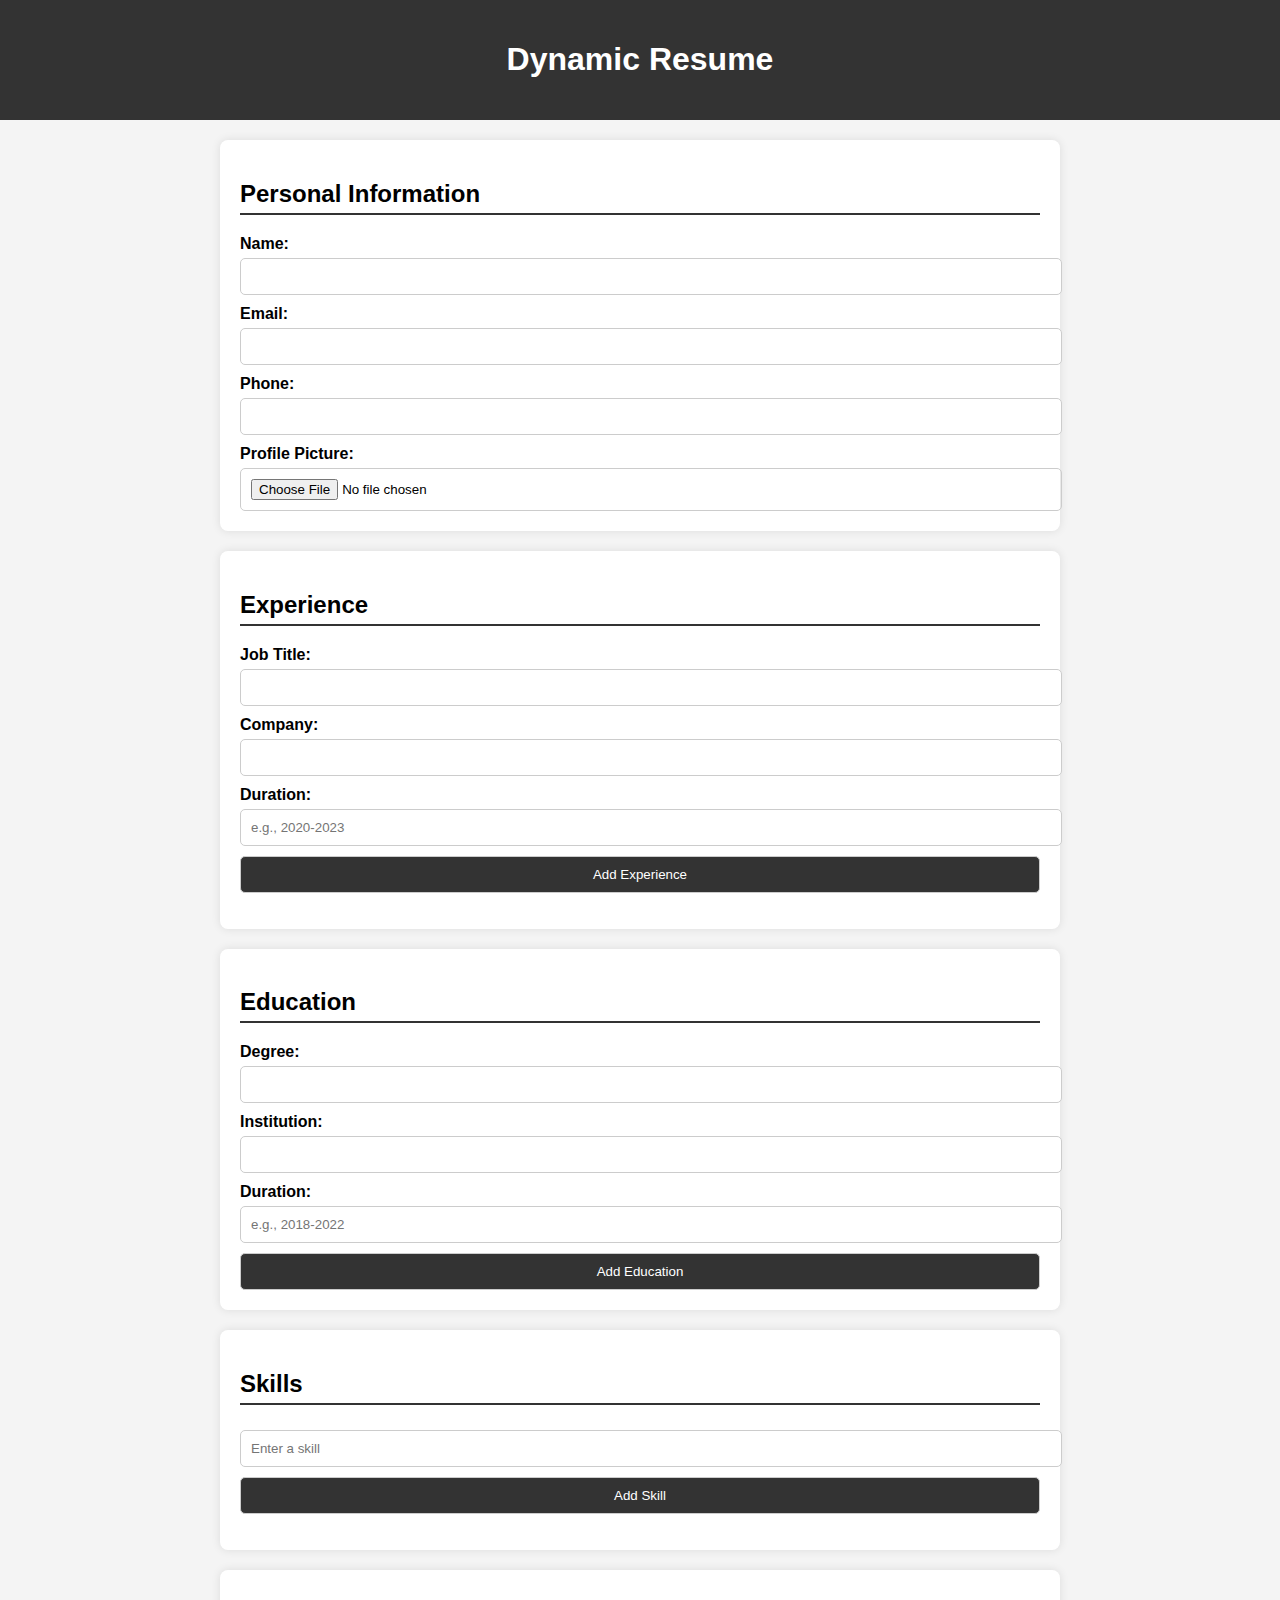
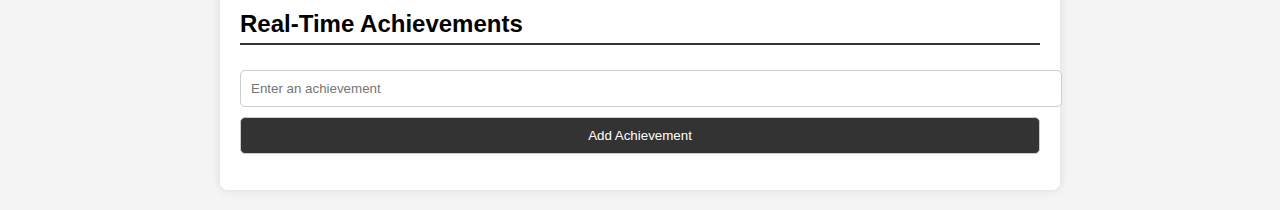
==== index.html @ eaba987c "testing" ====
<!DOCTYPE html>
<html lang="en">
<head>
    <meta charset="UTF-8">
    <meta name="viewport" content="width=device-width, initial-scale=1.0">
    <title>Dynamic Resume Builder</title>
    <link rel="stylesheet" href="styles.css">
</head>
<body>
    <header>
        <h1>Dynamic Resume</h1>
    </header>
    <section id="personal-info">
        <h2>Personal Information</h2>
        <form id="personal-form">
            <label for="name">Name:</label>
            <input type="text" id="name" name="name" required>
            
            <label for="email">Email:</label>
            <input type="email" id="email" name="email" required>
            
            <label for="phone">Phone:</label>
            <input type="tel" id="phone" name="phone" required>
            
            <label for="profile-pic">Profile Picture:</label>
            <input type="file" id="profile-pic" name="profile-pic">
        </form>
    </section>
    <section id="experience">
        <h2>Experience</h2>
        <label for="job-title">Job Title:</label>
        <input type="text" id="job-title" name="job-title" required>
        <label for="company">Company:</label>
        <input type="text" id="company" name="company" required>
        <label for="experience-duration">Duration:</label>
        <input type="text" id="experience-duration" name="experience-duration" placeholder="e.g., 2020-2023" required>
        <button id="add-experience">Add Experience</button>
        <ul id="experience-list"></ul>
    </section>
    <section id="education">
        <h2>Education</h2>
        <label for="degree">Degree:</label>
        <input type="text" id="degree" name="degree" required>
        <label for="institution">Institution:</label>
        <input type="text" id="institution" name="institution" required>
        <label for="education-duration">Duration:</label>
        <input type="text" id="education-duration" name="education-duration" placeholder="e.g., 2018-2022" required>
        <button id="add-education">Add Education</button>
        <div id="education-list"></div>
    </section>
    <section id="skills">
        <h2>Skills</h2>
        <input type="text" id="skill-input" placeholder="Enter a skill">
        <button id="add-skill">Add Skill</button>
        <ul id="skills-list"></ul>
    </section>
    <section id="achievements">
        <h2>Real-Time Achievements</h2>
        <input type="text" id="achievements-input" placeholder="Enter an achievement">
        <button id="add-achievement">Add Achievement</button>
        <ul id="achievements-list"></ul>
    </section>
    <script src="script.js"></script>
</body>
</html>
---- styles.css ----
/* Basic Styles for Dynamic Resume Builder */

body {
    font-family: Arial, sans-serif;
    margin: 0;
    padding: 0;
    background-color: #f4f4f4;
}

header {
    background-color: #333;
    color: white;
    text-align: center;
    padding: 20px;
}

section {
    background: white;
    margin: 20px auto;
    padding: 20px;
    border-radius: 8px;
    box-shadow: 0 0 10px rgba(0, 0, 0, 0.1);
    max-width: 800px;
}

h2 {
    border-bottom: 2px solid #333;
    padding-bottom: 5px;
}

label {
    display: block;
    margin-top: 10px;
    font-weight: bold;
}

input, button {
    width: 100%;
    padding: 10px;
    margin-top: 5px;
    border: 1px solid #ccc;
    border-radius: 5px;
}

button {
    background-color: #333;
    color: white;
    cursor: pointer;
    margin-top: 10px;
}

button:hover {
    background-color: #555;
}

ul {
    list-style: none;
    padding: 0;
}

ul li {
    background: #ddd;
    margin: 5px 0;
    padding: 10px;
    border-radius: 5px;
}
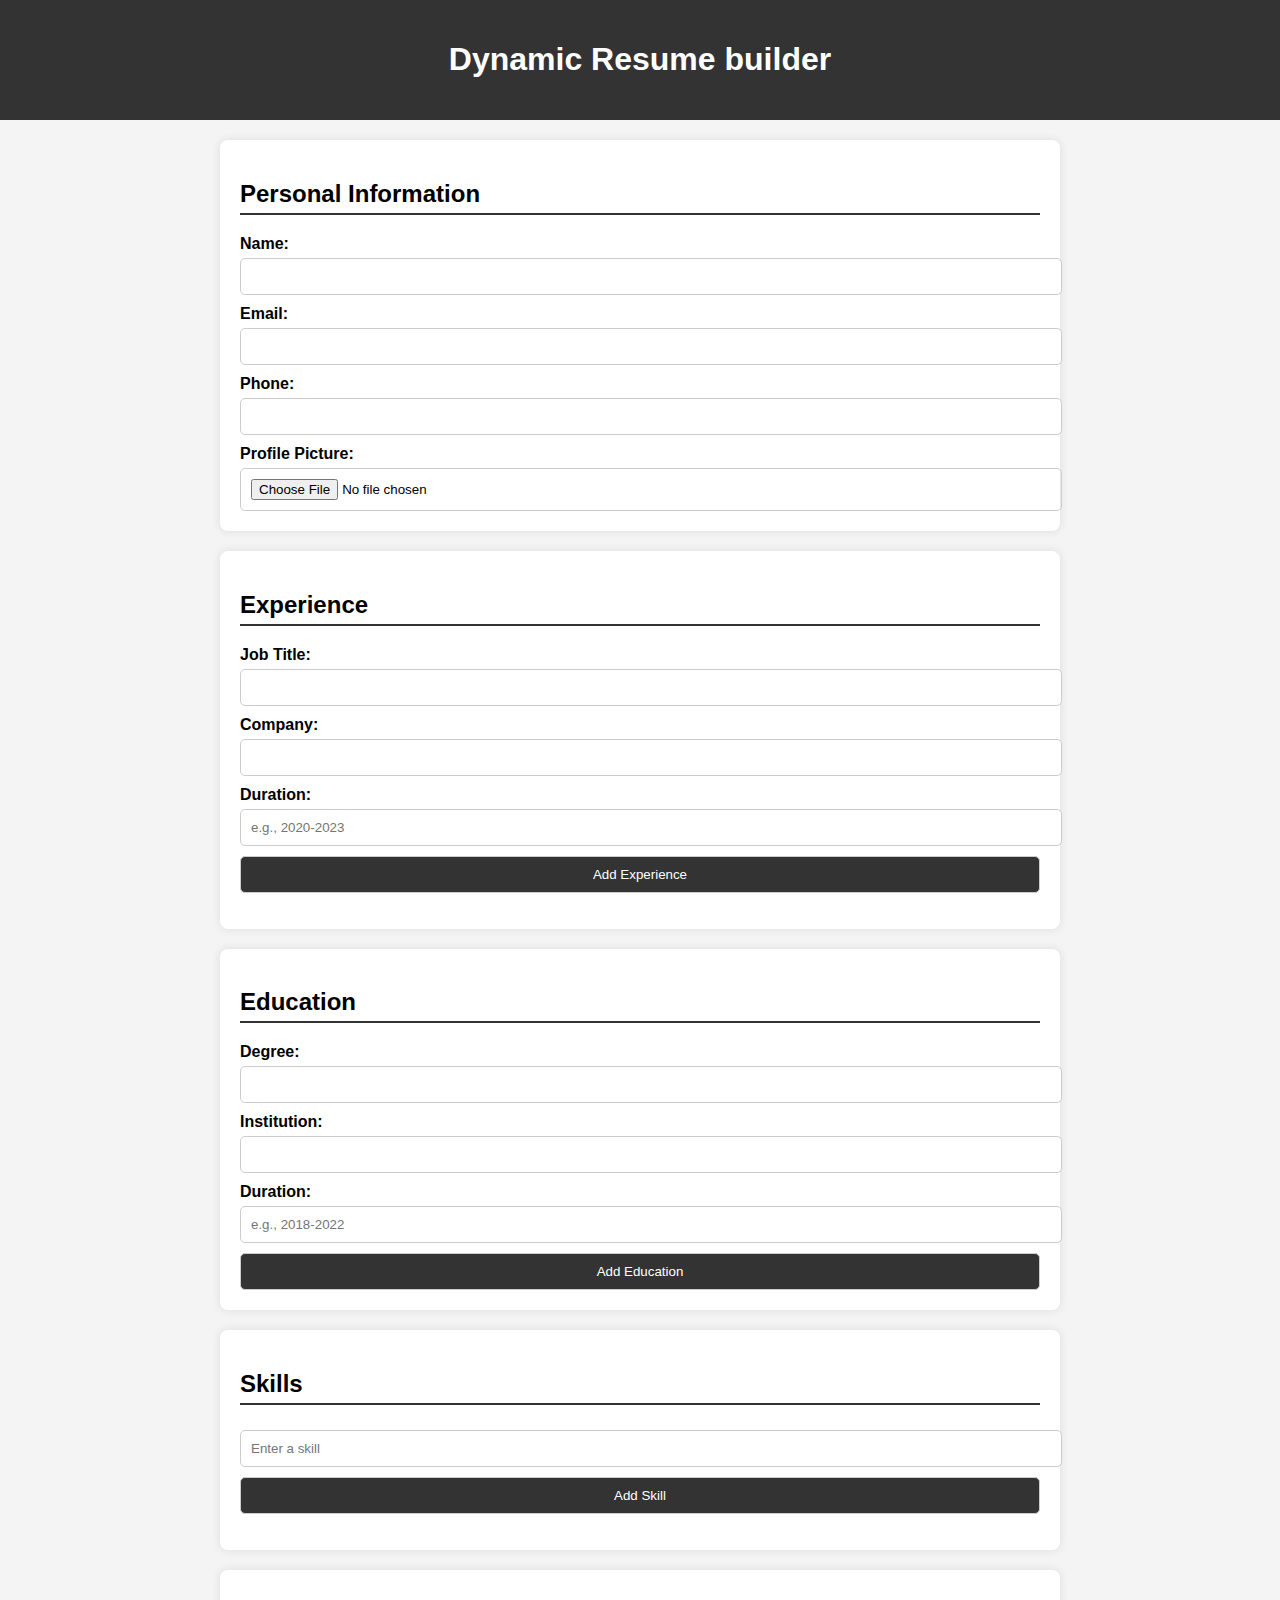
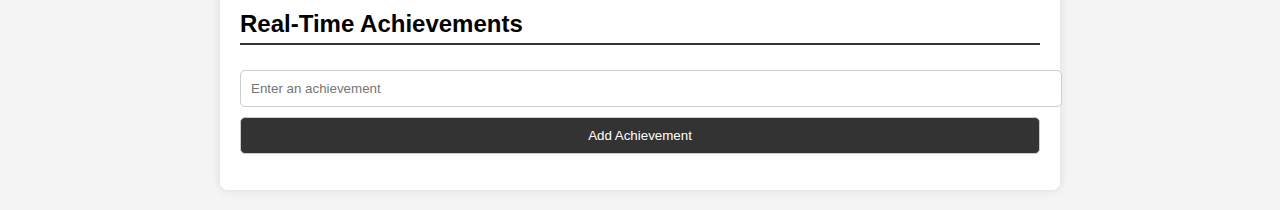
==== commit 7d8e1d2b: "Update index.html" ====
--- a/index.html
+++ b/index.html
@@ -8,7 +8,7 @@
 </head>
 <body>
     <header>
-        <h1>Dynamic Resume</h1>
+        <h1>Dynamic Resume builder</h1>
     </header>
     <section id="personal-info">
         <h2>Personal Information</h2>
@@ -62,4 +62,4 @@
     </section>
     <script src="script.js"></script>
 </body>
-</html>+</html>
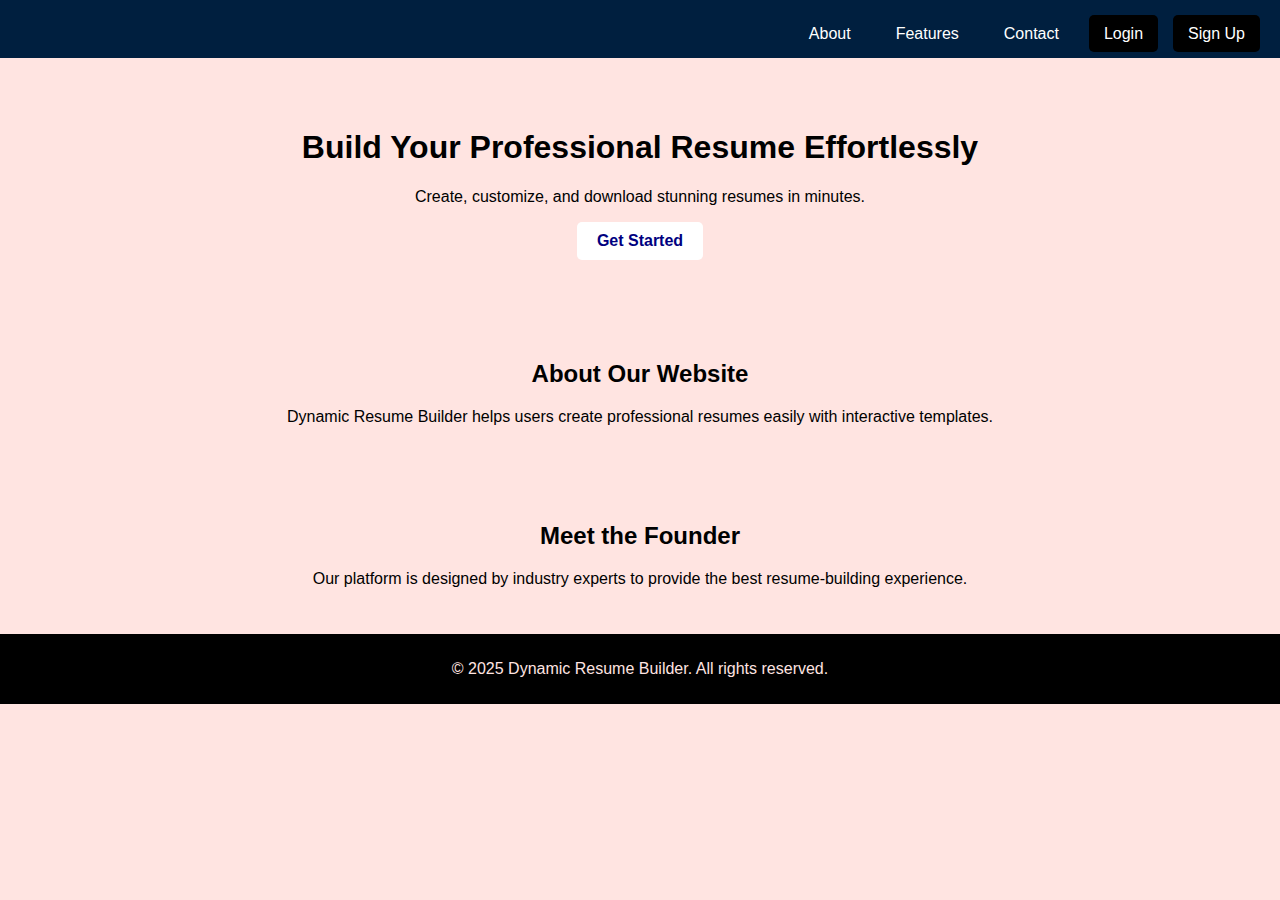
==== commit 2ab17230: "Add files via upload" ====
--- a/index.html
+++ b/index.html
@@ -1,65 +1,42 @@
-<!DOCTYPE html>
-<html lang="en">
-<head>
-    <meta charset="UTF-8">
-    <meta name="viewport" content="width=device-width, initial-scale=1.0">
-    <title>Dynamic Resume Builder</title>
-    <link rel="stylesheet" href="styles.css">
-</head>
-<body>
-    <header>
-        <h1>Dynamic Resume builder</h1>
-    </header>
-    <section id="personal-info">
-        <h2>Personal Information</h2>
-        <form id="personal-form">
-            <label for="name">Name:</label>
-            <input type="text" id="name" name="name" required>
-            
-            <label for="email">Email:</label>
-            <input type="email" id="email" name="email" required>
-            
-            <label for="phone">Phone:</label>
-            <input type="tel" id="phone" name="phone" required>
-            
-            <label for="profile-pic">Profile Picture:</label>
-            <input type="file" id="profile-pic" name="profile-pic">
-        </form>
-    </section>
-    <section id="experience">
-        <h2>Experience</h2>
-        <label for="job-title">Job Title:</label>
-        <input type="text" id="job-title" name="job-title" required>
-        <label for="company">Company:</label>
-        <input type="text" id="company" name="company" required>
-        <label for="experience-duration">Duration:</label>
-        <input type="text" id="experience-duration" name="experience-duration" placeholder="e.g., 2020-2023" required>
-        <button id="add-experience">Add Experience</button>
-        <ul id="experience-list"></ul>
-    </section>
-    <section id="education">
-        <h2>Education</h2>
-        <label for="degree">Degree:</label>
-        <input type="text" id="degree" name="degree" required>
-        <label for="institution">Institution:</label>
-        <input type="text" id="institution" name="institution" required>
-        <label for="education-duration">Duration:</label>
-        <input type="text" id="education-duration" name="education-duration" placeholder="e.g., 2018-2022" required>
-        <button id="add-education">Add Education</button>
-        <div id="education-list"></div>
-    </section>
-    <section id="skills">
-        <h2>Skills</h2>
-        <input type="text" id="skill-input" placeholder="Enter a skill">
-        <button id="add-skill">Add Skill</button>
-        <ul id="skills-list"></ul>
-    </section>
-    <section id="achievements">
-        <h2>Real-Time Achievements</h2>
-        <input type="text" id="achievements-input" placeholder="Enter an achievement">
-        <button id="add-achievement">Add Achievement</button>
-        <ul id="achievements-list"></ul>
-    </section>
-    <script src="script.js"></script>
-</body>
-</html>
+<!DOCTYPE html>
+<html lang="en">
+<head>
+    <meta charset="UTF-8">
+    <meta name="viewport" content="width=device-width, initial-scale=1.0">
+    <title>Dynamic Resume Builder</title>
+    <link rel="stylesheet" href="index.css">
+</head>
+<body>
+    <header>
+        <nav>
+            <ul>
+                <li><a href="#about" class="toolbar">About</a></li>
+                <li><a href="#features" class="toolbar">Features</a></li>
+                <li><a href="#contact" class="toolbar">Contact</a></li>
+                <li><a href="login.html" class="btn">Login</a></li>
+                <li><a href="signup.html" class="btn">Sign Up</a></li>
+            </ul>
+        </nav>
+    </header>
+    
+    <section class="hero">
+        <h1>Build Your Professional Resume Effortlessly</h1>
+        <p>Create, customize, and download stunning resumes in minutes.</p>
+        <a href="signup.html" class="cta-button">Get Started</a>
+    </section>
+    
+    <section id="about">
+        <h2>About Our Website</h2>
+        <p>Dynamic Resume Builder helps users create professional resumes easily with interactive templates.</p>
+    </section>
+    
+    <section id="founder">
+        <h2>Meet the Founder</h2>
+        <p>Our platform is designed by industry experts to provide the best resume-building experience.</p>
+    </section>
+    
+    <footer>
+        <p>&copy; 2025 Dynamic Resume Builder. All rights reserved.</p>
+    </footer>
+</body>
+</html>
--- a/index.css
+++ b/index.css
@@ -0,0 +1,100 @@
+body {
+    font-family: Arial, sans-serif;
+    margin : 0;
+    padding: 0;
+    height : 100vh; /* Extend body to full screen height */
+    display: flex;
+    flex-direction: column;
+    background-color: #FFE4E1;
+}
+
+
+header {
+    background-color: #001f3f;
+    color: white;
+    padding: 15px 20px;
+    display: flex;
+    justify-content: space-between;
+    align-items: center;
+}
+
+.logo {
+    width: 100px; /* Space for the logo */
+    height: auto;
+}
+
+nav {
+    flex-grow: 1;
+    display: flex;
+    justify-content: flex-end;
+    align-items: center;
+    padding-top: 10px; /* Moves buttons slightly down */
+}
+
+nav ul {
+    list-style: none;
+    display: flex;
+    gap: 15px;
+    margin: 0;
+    padding: 0;
+}
+
+nav ul li {
+    display: inline;
+}
+
+nav ul li .toolbar:hover {
+    text-decoration: underline;
+    color: #a52a2a;
+}
+
+nav ul li a {
+    color: white;
+    text-decoration: none;
+    padding: 10px 15px;
+}
+
+nav ul li .btn:hover {
+    background-color: #a52a2a;
+    color: white;
+    transition: background-color 0.3s ease, color 0.3s ease;
+} 
+
+
+nav ul li .btn {
+    background-color: black;
+    border-radius: 5px;
+    padding: 10px 15px;
+    margin-left: auto; /*Move button to the right end */
+    
+} 
+
+
+.hero {
+    text-align: center;
+    padding: 50px 20px;
+    color: black;
+}
+
+.cta-button {
+    display: inline-block;
+    background-color: white;
+    color: navy;
+    padding: 10px 20px;
+    border-radius: 5px;
+    text-decoration: none;
+    font-weight: bold;
+}
+
+#about, #founder {
+    padding: 30px;
+    background-color: #FFE4E1;
+    text-align: center;
+}
+
+footer {
+    text-align: center;
+    padding: 10px;
+    background-color: black;
+    color: #FFE4E1;
+}
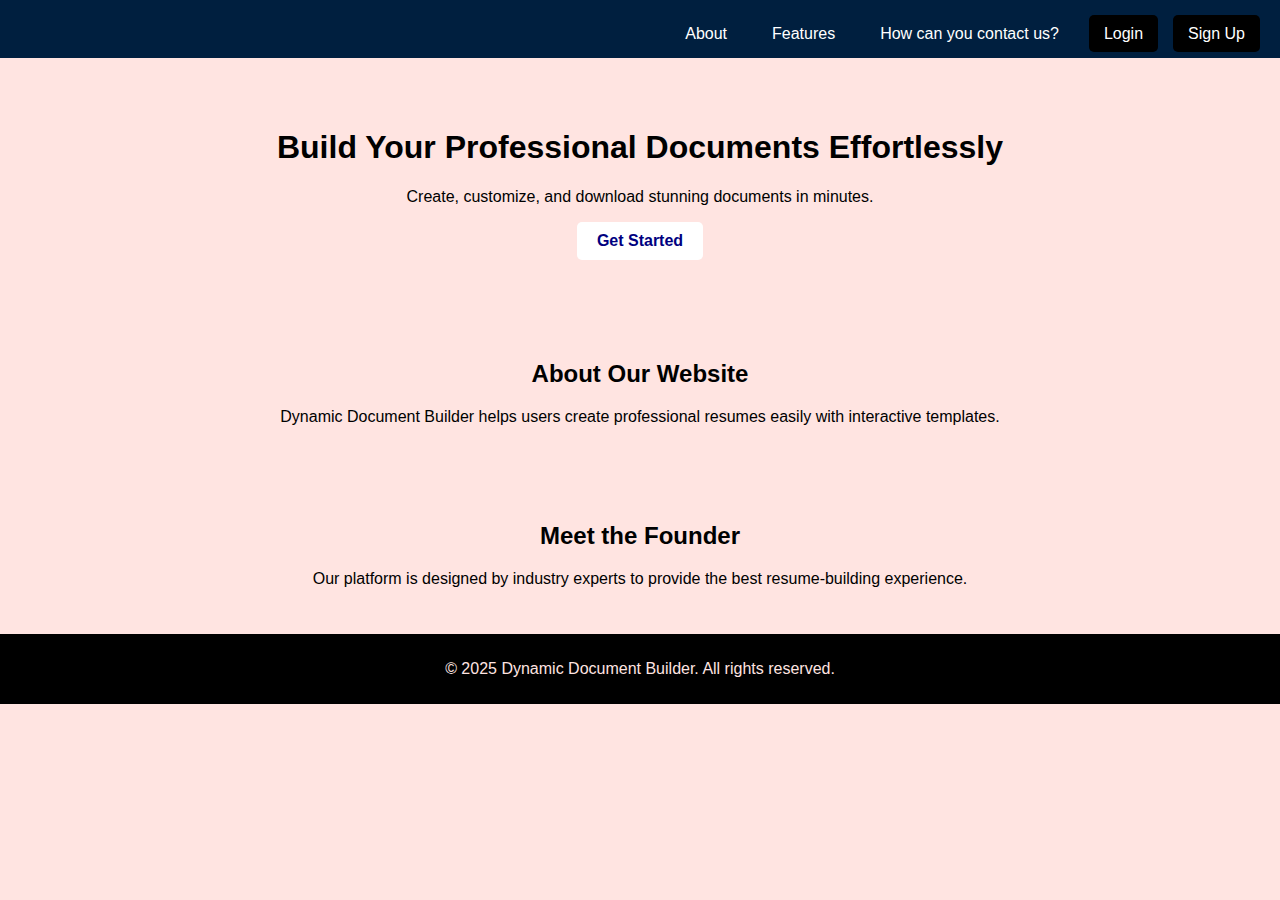
==== commit 6c7dd5db: "Update index.html" ====
--- a/index.html
+++ b/index.html
@@ -3,7 +3,7 @@
 <head>
     <meta charset="UTF-8">
     <meta name="viewport" content="width=device-width, initial-scale=1.0">
-    <title>Dynamic Resume Builder</title>
+    <title>Dynamic Document Builder</title>
     <link rel="stylesheet" href="index.css">
 </head>
 <body>
@@ -12,7 +12,7 @@
             <ul>
                 <li><a href="#about" class="toolbar">About</a></li>
                 <li><a href="#features" class="toolbar">Features</a></li>
-                <li><a href="#contact" class="toolbar">Contact</a></li>
+                <li><a href="#contact" class="toolbar">How can you contact us?</a></li>
                 <li><a href="login.html" class="btn">Login</a></li>
                 <li><a href="signup.html" class="btn">Sign Up</a></li>
             </ul>
@@ -20,14 +20,14 @@
     </header>
     
     <section class="hero">
-        <h1>Build Your Professional Resume Effortlessly</h1>
-        <p>Create, customize, and download stunning resumes in minutes.</p>
+        <h1>Build Your Professional Documents Effortlessly</h1>
+        <p>Create, customize, and download stunning documents in minutes.</p>
         <a href="signup.html" class="cta-button">Get Started</a>
     </section>
     
     <section id="about">
         <h2>About Our Website</h2>
-        <p>Dynamic Resume Builder helps users create professional resumes easily with interactive templates.</p>
+        <p>Dynamic Document Builder helps users create professional resumes easily with interactive templates.</p>
     </section>
     
     <section id="founder">
@@ -36,7 +36,7 @@
     </section>
     
     <footer>
-        <p>&copy; 2025 Dynamic Resume Builder. All rights reserved.</p>
+        <p>&copy; 2025 Dynamic Document Builder. All rights reserved.</p>
     </footer>
 </body>
 </html>
